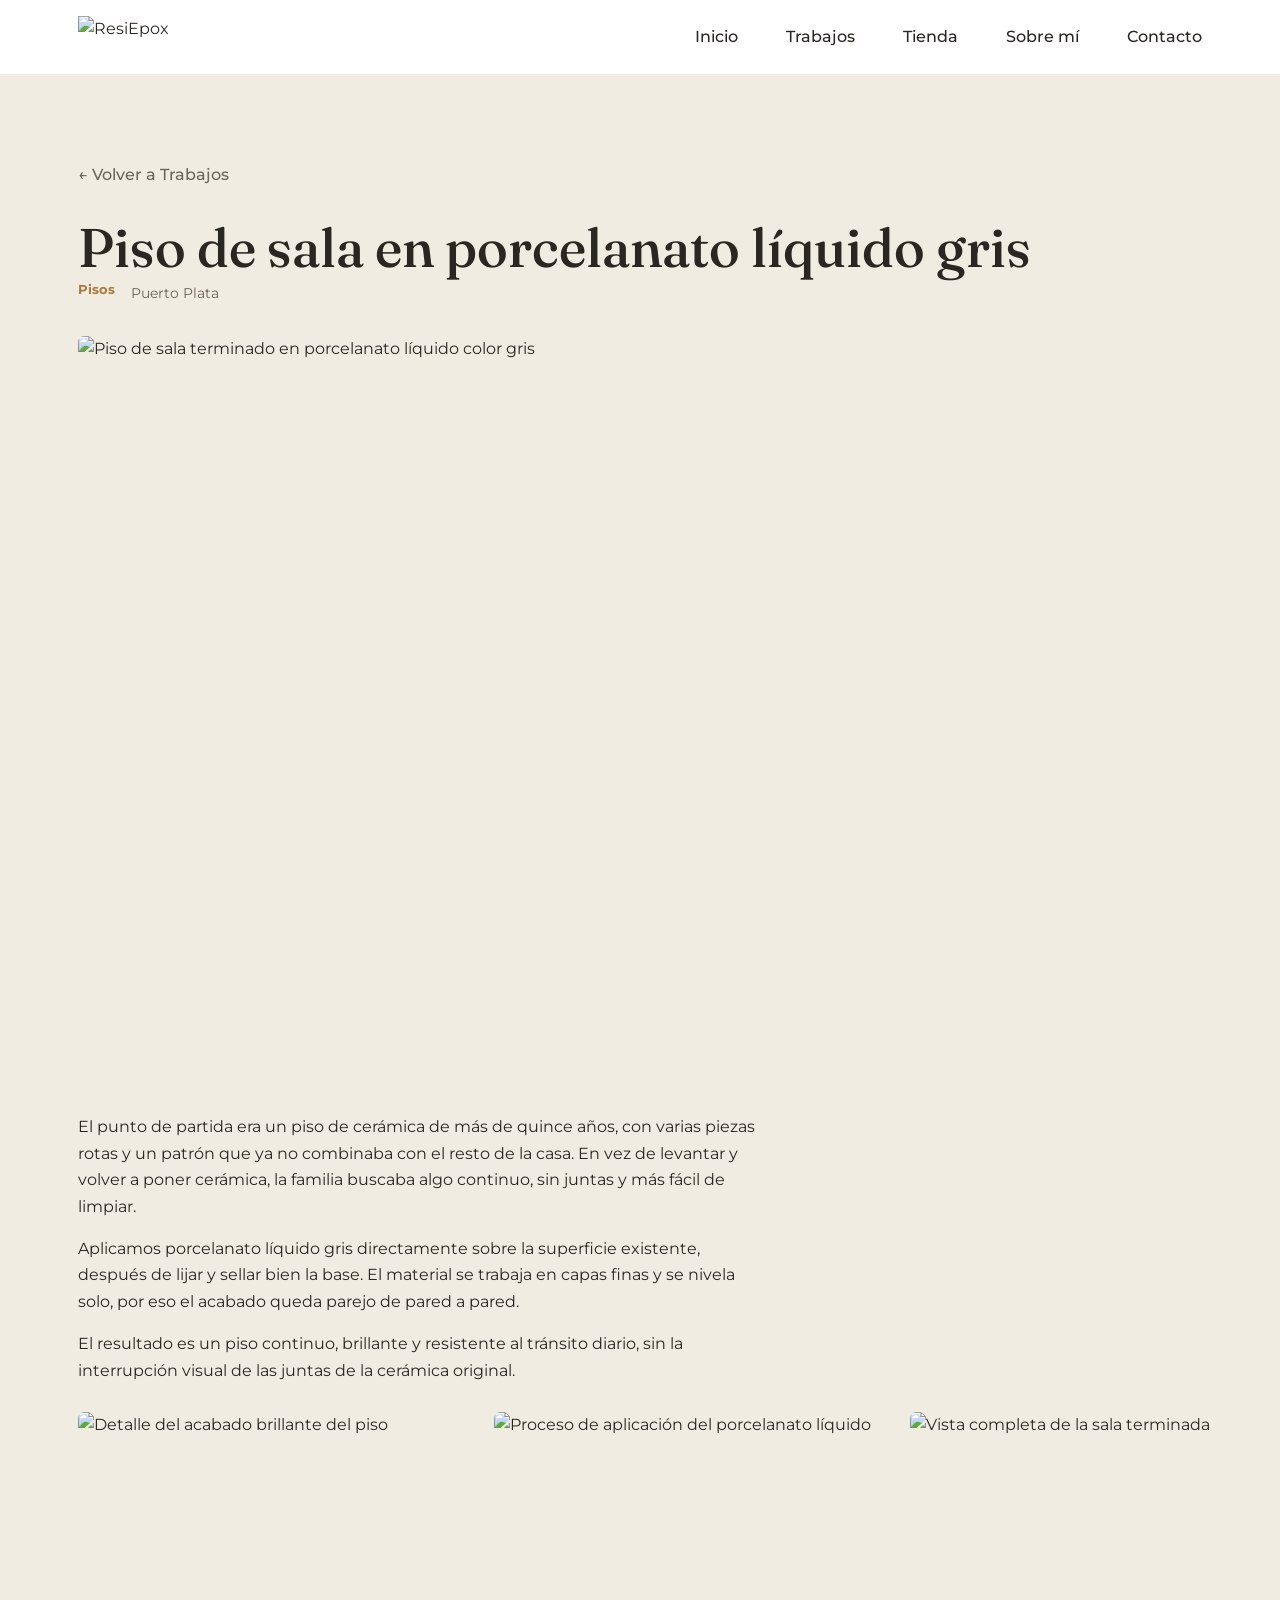
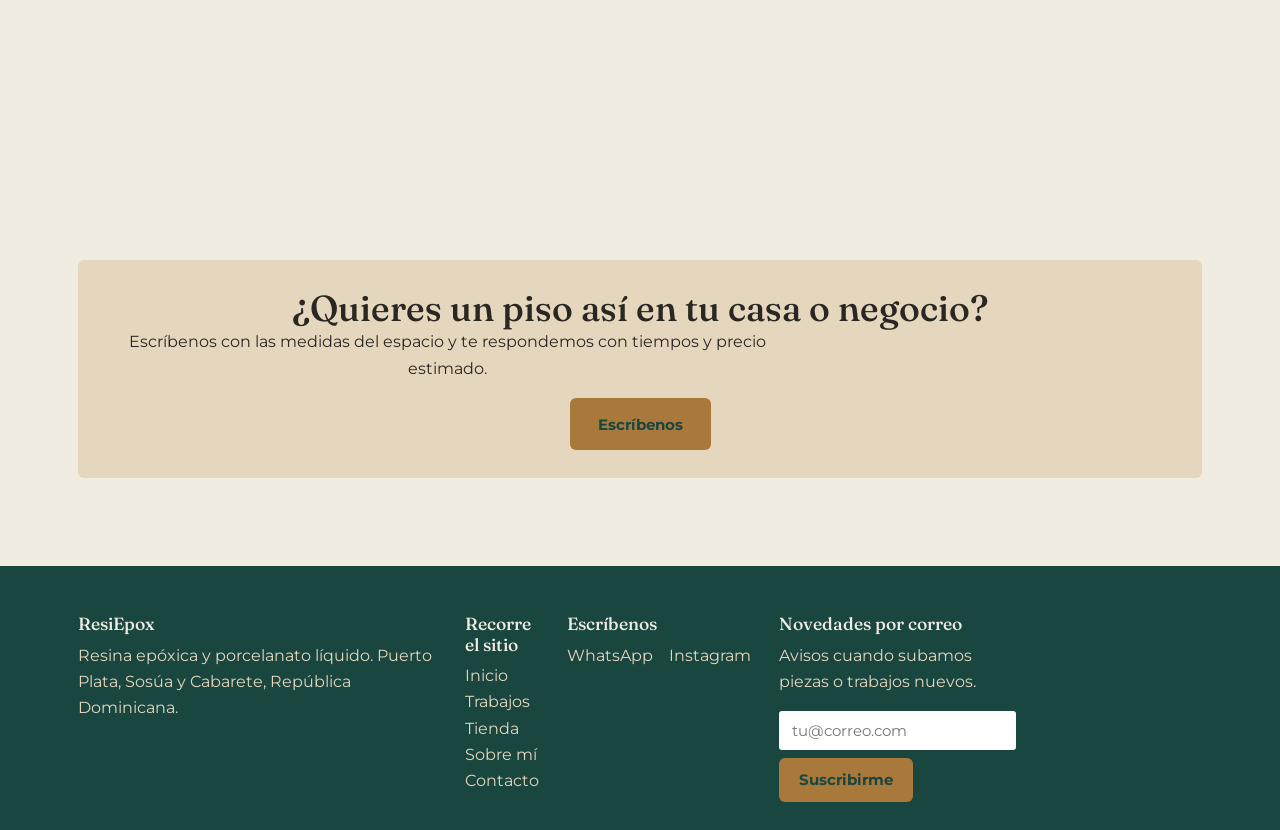
==== plantilla-trabajo.html @ c6887ee3 "Correcciones: logo, menú móvil, zona de trabajo, fuente" ====
<!DOCTYPE html>
<!--
  PLANTILLA-TRABAJO.HTML
  ¡Este es el archivo más importante para el día a día del sitio!

  CÓMO PUBLICAR UN TRABAJO NUEVO, PASO A PASO:
  1. En VS Code, haz clic derecho sobre este archivo -> "Copy" ->
     clic derecho en la carpeta -> "Paste". Se creará una copia
     llamada "plantilla-trabajo copy.html" o similar.
  2. Renombra esa copia con un nombre corto y sin espacios que
     describa el trabajo, por ejemplo: trabajo-piso-sala-enero.html
  3. Abre el archivo nuevo y busca cada bloque marcado con
     "EDITA ESTO" más abajo. Cambia el texto y las fotos.
  4. Borra esta nota y la meta-etiqueta "noindex" del <head> (están
     marcadas más abajo) — esas dos cosas son solo para que ESTA
     plantilla en blanco no aparezca en Google por accidente.
  5. Ve a trabajos.html, busca la categoría correspondiente, copia
     un bloque <article class="tarjeta-trabajo"> y actualiza su
     "href" para que apunte al archivo nuevo que creaste.
  6. Guarda, y sube los cambios con: git add . / git commit -m "..." / git push
-->
<html lang="es">

<head>
  <meta charset="UTF-8">
  <meta name="viewport" content="width=device-width, initial-scale=1.0">

  <!-- EDITA ESTO: título único para este trabajo -->
  <title>Piso de sala en porcelanato líquido gris | ResiEpox</title>

  <!-- EDITA ESTO: descripción de 1-2 frases sobre este trabajo en particular -->
  <meta name="description"
    content="Renovación de un piso de sala con porcelanato líquido gris, acabado continuo y de alto brillo, en Puerto Plata.">

  <!-- EDITA ESTO: cambia "plantilla-trabajo.html" por el nombre real del archivo -->
  <link rel="canonical" href="https://wifredo04.github.io/ResiEpox/plantilla-trabajo.html">

  <!--
    IMPORTANTE: esta línea le dice a Google "no muestres esta
    página en tus resultados de búsqueda". La dejamos aquí para
    que la plantilla en blanco nunca aparezca indexada. BÓRRALA
    en cada copia que conviertas en un trabajo real.
  -->
  <meta name="robots" content="noindex">

  <meta property="og:type" content="article">
  <meta property="og:title" content="Piso de sala en porcelanato líquido gris | ResiEpox">
  <meta property="og:description"
    content="Renovación de un piso de sala con porcelanato líquido gris, acabado continuo y de alto brillo.">
  <meta property="og:image" content="https://wifredo04.github.io/ResiEpox/img/portada-social.jpg">
  <meta property="og:locale" content="es_ES">

  <link rel="icon" type="image/svg+xml" href="img/favicon.svg">
  <link rel="preconnect" href="https://fonts.googleapis.com">
  <link rel="preconnect" href="https://fonts.gstatic.com" crossorigin>
  <link
    href="https://fonts.googleapis.com/css2?family=Fraunces:opsz,wght@9..144,400;9..144,600;9..144,700&family=Montserrat:wght@400;500;600&display=swap"
    rel="stylesheet">
  <link rel="stylesheet" href="css/estilos.css?v=4">
</head>

<body>

  <header class="cabecera">
    <div class="contenedor cabecera-fila">
      <a href="index.html" class="marca"><img src="img/3.svg" alt="ResiEpox" data-logo-normal="img/3.svg"
          data-logo-scroll="img/2.svg"></a>
      <button type="button" class="menu-boton" id="boton-menu" aria-expanded="false" aria-controls="nav-principal">
        <span class="menu-boton-linea"></span>
        <span class="menu-boton-linea"></span>
        <span class="menu-boton-linea"></span>
        <span class="sr-only">Abrir menú</span>
      </button>
      <nav class="nav" id="nav-principal" aria-label="Principal">
        <a href="index.html">Inicio</a>
        <a href="trabajos.html" aria-current="page">Trabajos</a>
        <a href="tienda.html">Tienda</a>
        <a href="sobre.html">Sobre mí</a>
        <a href="contacto.html">Contacto</a>
      </nav>
    </div>
  </header>

  <section class="seccion">
    <div class="contenedor">
      <a href="trabajos.html" class="volver-enlace">← Volver a Trabajos</a>

      <!-- EDITA ESTO: título del trabajo -->
      <h1>Piso de sala en porcelanato líquido gris</h1>

      <!-- EDITA ESTO: la categoría y, si quieres, el mes/año -->
      <p class="trabajo-meta">
        <span class="etiqueta-categoria">Pisos</span>
        <span>Puerto Plata</span>
      </p>

      <!-- EDITA ESTO: foto principal grande. Sube tu foto a la carpeta img/ y escribe su nombre aquí -->
      <img src="img/placeholder.svg" alt="Piso de sala terminado en porcelanato líquido color gris"
        class="trabajo-imagen-principal" width="1200" height="750">

      <div class="trabajo-cuerpo">
        <!-- EDITA ESTO: cuenta la historia del trabajo en 2-4 párrafos cortos -->
        <p>El punto de partida era un piso de cerámica de más de quince años, con varias piezas rotas y un patrón que ya
          no combinaba con el resto de la casa. En vez de levantar y volver a poner cerámica, la familia buscaba algo
          continuo, sin juntas y más fácil de limpiar.</p>

        <p>Aplicamos porcelanato líquido gris directamente sobre la superficie existente, después de lijar y sellar bien
          la base. El material se trabaja en capas finas y se nivela solo, por eso el acabado queda parejo de pared a
          pared.</p>

        <p>El resultado es un piso continuo, brillante y resistente al tránsito diario, sin la interrupción visual de
          las juntas de la cerámica original.</p>
      </div>

      <!-- EDITA ESTO: 3 a 6 fotos de detalle o del proceso. Puedes borrar o agregar bloques <img> según cuántas fotos tengas -->
      <div class="galeria-trabajo">
        <img src="img/placeholder.svg" alt="Detalle del acabado brillante del piso" width="400" height="400">
        <img src="img/placeholder.svg" alt="Proceso de aplicación del porcelanato líquido" width="400" height="400">
        <img src="img/placeholder.svg" alt="Vista completa de la sala terminada" width="400" height="400">
      </div>

      <div class="caja-cta">
        <h2>¿Quieres un piso así en tu casa o negocio?</h2>
        <p>Escríbenos con las medidas del espacio y te respondemos con tiempos y precio estimado.</p>
        <a href="contacto.html" class="boton boton-primario">Escríbenos</a>
      </div>
    </div>
  </section>

  <footer class="pie">
    <div class="contenedor pie-fila">
      <div>
        <h3>ResiEpox</h3>
        <p>Resina epóxica y porcelanato líquido. Puerto Plata, Sosúa y Cabarete, República Dominicana.</p>
      </div>
      <div>
        <h3>Recorre el sitio</h3>
        <nav aria-label="Pie de página">
          <a href="index.html">Inicio</a><br>
          <a href="trabajos.html">Trabajos</a><br>
          <a href="tienda.html">Tienda</a><br>
          <a href="sobre.html">Sobre mí</a><br>
          <a href="contacto.html">Contacto</a>
        </nav>
      </div>
      <div>
        <h3>Escríbenos</h3>
        <div class="pie-redes">
          <a href="https://wa.me/18494737162">WhatsApp</a>
          <a href="https://instagram.com/tu_usuario">Instagram</a>
        </div>
      </div>
      <div class="pie-suscribir">
        <h3>Novedades por correo</h3>
        <p>Avisos cuando subamos piezas o trabajos nuevos.</p>
        <form action="https://buttondown.com/api/emails/embed-subscribe/tu-usuario" method="post"
          class="form-suscribir">
          <label for="correo-suscripcion" class="sr-only">Tu correo electrónico</label>
          <input type="email" name="email" id="correo-suscripcion" placeholder="tu@correo.com" required>
          <input type="hidden" name="embed" value="1">
          <button type="submit" class="boton boton-primario">Suscribirme</button>
        </form>
      </div>
      <p class="pie-copyright">© <span id="anio"></span> ResiEpox. Todos los derechos reservados.</p>
    </div>
  </footer>

  <script src="js/script.js"></script>
</body>

</html>
---- css/estilos.css ----
/* ================================================================
   ESTILOS.CSS
   Esta es la ÚNICA hoja de estilos del sitio. La usan TODAS las
   páginas (index.html, trabajos.html, contacto.html, etc.).
   Si cambias algo aquí, cambia en todo el sitio a la vez.

   Está organizada en secciones numeradas. Usa Ctrl+F (Cmd+F en Mac)
   y busca el número de sección para saltar directo a ella.
   ================================================================ */

/* ----------------------------------------------------------------
   0. FUENTES (tipografías)
   Traemos dos familias de letra desde Google Fonts (un servicio
  gratuito de Google). 'Fraunces' es la fuente con carácter que
  usamos en los títulos; 'Montserrat' es la fuente limpia que usamos
   en el texto normal. @import trae el archivo de la fuente antes
   de que se dibuje cualquier otra cosa.
   ---------------------------------------------------------------- */
@import url('https://fonts.googleapis.com/css2?family=Fraunces:opsz,wght@9..144,400;9..144,500;9..144,600&family=Montserrat:wght@400&display=swap');

/* ----------------------------------------------------------------
   1. VARIABLES DE DISEÑO (custom properties)
   Piensa en esto como "cajitas con nombre": guardamos un valor
   una sola vez y lo usamos en todo el archivo escribiendo
   var(--nombre-de-la-variable). Si mañana quieres cambiar el
   color principal de TODO el sitio, lo cambias una sola vez aquí.
   ---------------------------------------------------------------- */
:root {
  /* Colores. Elegidos a partir del propio material con el que
     trabajas: el verde-tinta profundo evoca los vaciados de resina
     color océano; el dorado evoca los pigmentos metálicos (mica)
     que se usan en piezas de resina; el tono "papel" evoca el
     concreto o piso pulido. */
  --color-tinta: #1a4640;
  /* verde-tinta oscuro: fondo del header, el hero y el footer */
  --color-tinta-suave: #1c4842;
  /* variante un poco más clara de la tinta, para bordes/hover sobre fondo oscuro */
  --color-papel: #f1ece1;
  /* fondo claro cálido del contenido normal */
  --color-dorado: #a9793c;
  /* dorado/bronce: botones, enlaces, acentos */
  --color-dorado-suave: #e4d7be;
  /* dorado pálido: fondos suaves de sección, bordes */
  --color-texto: #2a2622;
  /* casi-negro cálido: texto principal sobre fondo claro */
  --color-texto-tenue: #6b6459;
  /* gris cálido: texto secundario (fechas, categorías) */

  /* Tipografías: una familia para títulos, otra para texto corrido. */
  --fuente-titulos: 'Fraunces', Georgia, serif;
  --fuente-texto: 'Montserrat', Arial, Helvetica, sans-serif;

  /* Espaciados reutilizables, para que todo el sitio respire con
     el mismo ritmo en vez de números sueltos por todos lados. */
  --espacio-xs: 0.5rem;
  --espacio-s: 1rem;
  --espacio-m: 1.75rem;
  --espacio-l: 3rem;
  --espacio-xl: 5.5rem;

  /* Ancho máximo del contenido: en pantallas muy anchas, el texto
     no se estira de borde a borde (sería difícil de leer). */
  --ancho-maximo: 1180px;

  /* Un radio de esquina discreto, reutilizado en fotos y botones. */
  --radio: 6px;
}

/* ----------------------------------------------------------------
   2. REINICIO BÁSICO (reset)
   Cada navegador trae sus propios márgenes y tamaños por defecto
   para etiquetas como <h1>, <p> o <ul>. Estas reglas los ponen en
   cero para que el espaciado del sitio sea el que nosotros
   decidimos a propósito, no un accidente del navegador.
   ---------------------------------------------------------------- */
* {
  margin: 0;
  padding: 0;
  box-sizing: border-box;
  /* el padding y el borde se cuentan DENTRO del ancho del elemento, no se suman aparte */
}

html {
  scroll-behavior: smooth;
  /* al hacer clic en un enlace tipo #seccion, se desplaza suave en vez de saltar de golpe */
}

img,
svg {
  max-width: 100%;
  /* ninguna imagen se desborda de su contenedor */
  display: block;
  /* quita un espacio en blanco "fantasma" que los navegadores agregan debajo de las imágenes */
}

a {
  color: inherit;
  /* los enlaces heredan el color del texto que los rodea en vez del azul por defecto */
  text-decoration: none;
  /* sin subrayado por defecto; lo agregamos nosotros donde ayude a la lectura */
}

ul {
  list-style: none;
  /* quitamos los puntitos por defecto de las listas; los agregamos donde se necesiten */
}

button {
  font: inherit;
  /* los botones usan la misma fuente que el resto del sitio, no la fuente del sistema operativo */
  cursor: pointer;
  border: none;
  background: none;
}

/* Clase de utilidad: oculta texto visualmente pero lo deja
   disponible para lectores de pantalla (accesibilidad). La usamos,
   por ejemplo, en el botón del menú de celular. */
.sr-only {
  position: absolute;
  width: 1px;
  height: 1px;
  padding: 0;
  margin: -1px;
  overflow: hidden;
  clip: rect(0, 0, 0, 0);
  white-space: nowrap;
  border: 0;
}

/* Respeta a las personas que configuraron su sistema para reducir
   animaciones (mareos, problemas vestibulares). Si esa opción está
   activada, quitamos las transiciones suaves. */
@media (prefers-reduced-motion: reduce) {
  * {
    transition: none !important;
    scroll-behavior: auto !important;
  }
}

/* ----------------------------------------------------------------
   3. ESTILOS BASE DEL TEXTO
   ---------------------------------------------------------------- */
body {
  font-family: var(--fuente-texto);
  font-size: 1rem;
  line-height: 1.65;
  /* separación entre renglones: cómoda para leer texto corrido */
  color: var(--color-texto);
  background-color: var(--color-papel);
}

h1,
h2,
h3 {
  font-family: var(--fuente-titulos);
  font-weight: 500;
  line-height: 1.15;
  /* los títulos van más "apretados" que el texto normal, es lo esperado en tipografía */
  color: var(--color-texto);
}

h1 {
  font-size: 2.5rem;
}

h2 {
  font-size: 1.85rem;
}

h3 {
  font-size: 1.3rem;
}

p {
  max-width: 62ch;
  /* "ch" = ancho de la letra "0"; 62ch evita párrafos demasiado anchos, más fáciles de leer */
}

/* En pantallas medianas/grandes, los títulos crecen un poco más. */
@media (min-width: 768px) {
  h1 {
    font-size: 3.4rem;
  }

  h2 {
    font-size: 2.25rem;
  }

  h3 {
    font-size: 1.5rem;
  }
}

/* Todo elemento que reciba foco por teclado (Tab) muestra un
   contorno visible. Esto es esencial para personas que navegan
   sin mouse; nunca debe quitarse el foco sin reemplazarlo. */
:focus-visible {
  outline: 3px solid var(--color-dorado);
  outline-offset: 2px;
}

/* ----------------------------------------------------------------
   4. CONTENEDOR Y UTILIDADES DE SECCIÓN
   ---------------------------------------------------------------- */
.contenedor {
  width: 100%;
  max-width: var(--ancho-maximo);
  margin: 0 auto;
  /* centra el contenedor horizontalmente */
  padding: 0 var(--espacio-m);
}

.seccion {
  padding: var(--espacio-xl) 0;
  /* separación vertical generosa entre secciones */
}

.seccion-oscura {
  background-color: var(--color-tinta);
  color: var(--color-papel);
}

.seccion-dorada {
  background-color: var(--color-dorado-suave);
}

.texto-centrado {
  text-align: center;
}

/* ----------------------------------------------------------------
   5. ENCABEZADO Y NAVEGACIÓN
   ---------------------------------------------------------------- */
.cabecera {
  background-color: #ffffff;
  position: sticky;
  /* el header se queda pegado arriba al hacer scroll */
  top: 0;
  z-index: 50;
  /* asegura que el header quede por encima del resto del contenido */
}

.cabecera-fila {
  display: flex;
  align-items: center;
  justify-content: space-between;
  padding-top: var(--espacio-s);
  padding-bottom: var(--espacio-s);
}

.marca {
  display: block;
  height: 42px; width: auto;
  min-width: 0;
  flex: 0 1 auto;
}

.marca img {
  width: 100%;
  max-width: 450px;
  height: auto;
  transition: opacity 0.28s ease, transform 0.18s ease;
}

.marca img.logo-cambiando {
  opacity: 0;
  transform: scale(0.97);
}

/* Botón de hamburguesa: solo se ve en pantallas angostas.
   Son 3 líneas (span) apiladas con flexbox. */
.menu-boton {
  display: flex;
  flex-direction: column;
  gap: 5px;
  padding: var(--espacio-xs);
}

.menu-boton-linea {
  width: 24px;
  height: 2px;
  background-color: var(--color-papel);
}

.nav {
  display: none;
  /* en celular, el menú empieza oculto */
  flex-direction: column;
  gap: var(--espacio-s);
  position: absolute;
  top: 100%;
  left: 0;
  right: 0;
  background-color: var(--color-tinta);
  padding: var(--espacio-m);
}

/* Cuando el JavaScript agrega la clase "nav-visible", el menú
   de celular se muestra. Ver js/script.js, sección del menú. */
.nav.nav-visible {
  display: flex;
}

.nav a {
  color: var(--color-texto);
  font-weight: 500;
  padding: var(--espacio-xs) 0;
}

.nav a:hover,
.nav a:focus-visible {
  color: var(--color-dorado-suave);
}

/* Desde tablet/escritorio: se oculta la hamburguesa y el menú se
   muestra siempre, en fila, dentro del propio header. */
@media (min-width: 768px) {
  .menu-boton {
    display: none;
  }

  .nav {
    display: flex;
    flex-direction: row;
    gap: var(--espacio-l);
    position: static;
    padding: 0;
    background: none;
  }
}



/* ----------------------------------------------------------------
   6. BOTONES (llamadas a la acción)
   ---------------------------------------------------------------- */
.boton {
  display: inline-block;
  font-family: var(--fuente-texto);
  font-weight: 700;
  font-size: 0.95rem;
  padding: 0.85rem 1.75rem;
  border-radius: var(--radio);
  transition: transform 0.15s ease, background-color 0.15s ease;
}

.boton:hover,
.boton:focus-visible {
  transform: translateY(-2px);
  /* un ligero "levantamiento" al pasar el mouse, sutil */
}

.boton-primario {
  background-color: var(--color-dorado);
  color: var(--color-tinta);
}

.boton-primario:hover,
.boton-primario:focus-visible {
  background-color: #bd8a49;
}

.boton-secundario {
  background-color: transparent;
  color: var(--color-papel);
  border: 1.5px solid var(--color-papel);
}

.boton-secundario:hover,
.boton-secundario:focus-visible {
  background-color: rgba(241, 236, 225, 0.12);
}

/* ----------------------------------------------------------------
   7. HERO (bloque de bienvenida en index.html)
   ---------------------------------------------------------------- */
.hero {
  background-color: var(--color-tinta);
  color: var(--color-papel);
  padding-top: var(--espacio-xl);
  padding-bottom: var(--espacio-l);
}

.hero-fila {
  display: grid;
  gap: var(--espacio-l);
  align-items: center;
}

.hero h1 {
  color: var(--color-papel);
}

.hero p {
  margin-top: var(--espacio-s);
  font-size: 1.1rem;
  color: var(--color-dorado-suave);
}

.hero-botones {
  display: flex;
  flex-wrap: wrap;
  gap: var(--espacio-s);
  margin-top: var(--espacio-m);
}

.hero-imagen img {
  border-radius: var(--radio);
}

/* Desde tablet/escritorio, el hero pasa de una columna (texto
   arriba, foto abajo) a dos columnas lado a lado. */
@media (min-width: 900px) {
  .hero-fila {
    grid-template-columns: 1.1fr 1fr;
  }
}

/* Franja ondulada que separa el hero (oscuro) del contenido
   (claro). Es un SVG simple: una sola curva rellena de color.
   Al ser del mismo color que el fondo de la sección siguiente,
   crea el efecto de "borde derramado", como resina servida. */
.divisor-ondulado {
  display: block;
  width: 100%;
  height: auto;
}

.divisor-ondulado path {
  fill: var(--color-papel);
}

/* ----------------------------------------------------------------
   8. TARJETAS DE CATEGORÍA / TRABAJOS
   ---------------------------------------------------------------- */
.rejilla-categorias {
  display: grid;
  gap: var(--espacio-m);
  margin-top: var(--espacio-l);
  grid-template-columns: 1fr;
  /* una sola columna en celular */
}

@media (min-width: 640px) {
  .rejilla-categorias {
    grid-template-columns: repeat(2, 1fr);
  }
}

@media (min-width: 1000px) {
  .rejilla-categorias {
    grid-template-columns: repeat(3, 1fr);
  }
}

.tarjeta-categoria img {
  border-radius: var(--radio);
  aspect-ratio: 4 / 3;
  /* mantiene una proporción constante aunque cambien de tamaño de foto */
  object-fit: cover;
  /* recorta la foto para llenar el espacio sin deformarla */
}

.tarjeta-categoria h3 {
  margin-top: var(--espacio-xs);
}

.tarjeta-categoria p {
  color: var(--color-texto-tenue);
  font-size: 0.95rem;
}

/* La rejilla de trabajos (en trabajos.html) reutiliza la misma
   rejilla de categorías, pero con tarjetas que llevan borde. */
.tarjeta-trabajo {
  border: 1px solid var(--color-dorado-suave);
  border-radius: var(--radio);
  overflow: hidden;
  /* recorta la esquina de la foto para que respete el borde redondeado */
}

.tarjeta-trabajo img {
  aspect-ratio: 4 / 3;
  object-fit: cover;
}

.tarjeta-trabajo-cuerpo {
  padding: var(--espacio-s);
}

.etiqueta-categoria {
  display: inline-block;
  font-size: 0.8rem;
  font-weight: 700;
  color: var(--color-dorado);
  margin-bottom: var(--espacio-xs);
}

.tarjeta-trabajo p {
  color: var(--color-texto-tenue);
  font-size: 0.95rem;
  margin: var(--espacio-xs) 0;
}

.enlace-ver-mas {
  font-weight: 700;
  color: var(--color-tinta);
  border-bottom: 1.5px solid var(--color-dorado);
}

/* Cuando alguien hace clic en un botón de .filtro-boton (más abajo),
   el navegador salta a un título como <h2 id="pisos">. Como el
   encabezado queda fijo arriba (position: sticky), sin esta regla
   ese encabezado taparía el título justo al llegar. Este margen
   extra de scroll evita ese problema. */
h2[id] {
  scroll-margin-top: 5.5rem;
}

/* ----------------------------------------------------------------
   9. NAVEGACIÓN RÁPIDA POR CATEGORÍA (trabajos.html)
   Son enlaces normales de HTML que apuntan a cada sección de la
   página (ej: href="#pisos"), con forma de píldora. No necesitan
   JavaScript: el propio navegador desplaza la página al hacer
   clic. Esto mantiene el sitio simple y funciona aunque alguien
   tenga JavaScript desactivado.
   ---------------------------------------------------------------- */
.fila-filtros {
  display: flex;
  flex-wrap: wrap;
  gap: var(--espacio-xs);
  margin: var(--espacio-m) 0 var(--espacio-l);
}

.filtro-boton {
  padding: 0.5rem 1.1rem;
  border: 1.5px solid var(--color-dorado);
  border-radius: 999px;
  /* forma de píldora */
  font-size: 0.9rem;
  font-weight: 500;
  color: var(--color-tinta);
  transition: background-color 0.15s ease, color 0.15s ease;
}

.filtro-boton:hover,
.filtro-boton:focus-visible {
  background-color: var(--color-dorado);
  color: var(--color-papel);
}

/* ----------------------------------------------------------------
   10. PÁGINA DE UN TRABAJO INDIVIDUAL
   ---------------------------------------------------------------- */
.volver-enlace {
  display: inline-block;
  margin-bottom: var(--espacio-m);
  font-weight: 500;
  color: var(--color-texto-tenue);
}

.trabajo-meta {
  display: flex;
  gap: var(--espacio-s);
  align-items: center;
  color: var(--color-texto-tenue);
  font-size: 0.9rem;
  margin-bottom: var(--espacio-m);
}

.trabajo-imagen-principal {
  border-radius: var(--radio);
  aspect-ratio: 16 / 10;
  object-fit: cover;
  margin-bottom: var(--espacio-m);
}

.galeria-trabajo {
  display: grid;
  grid-template-columns: repeat(2, 1fr);
  gap: var(--espacio-s);
  margin: var(--espacio-m) 0;
}

.galeria-trabajo img {
  border-radius: var(--radio);
  aspect-ratio: 1 / 1;
  object-fit: cover;
}

@media (min-width: 640px) {
  .galeria-trabajo {
    grid-template-columns: repeat(3, 1fr);
  }
}

.trabajo-cuerpo p {
  margin-bottom: var(--espacio-s);
}

.caja-cta {
  background-color: var(--color-dorado-suave);
  border-radius: var(--radio);
  padding: var(--espacio-m);
  margin-top: var(--espacio-l);
  text-align: center;
}

.caja-cta .boton-primario {
  margin-top: var(--espacio-s);
}

/* ----------------------------------------------------------------
   11. PÁGINA DE CONTACTO
   ---------------------------------------------------------------- */
.rejilla-contacto {
  display: grid;
  gap: var(--espacio-m);
  margin-top: var(--espacio-l);
  grid-template-columns: 1fr;
}

@media (min-width: 768px) {
  .rejilla-contacto {
    grid-template-columns: repeat(3, 1fr);
  }
}

.tarjeta-contacto {
  border: 1px solid var(--color-dorado-suave);
  border-radius: var(--radio);
  padding: var(--espacio-m);
}

.tarjeta-contacto h3 {
  margin-bottom: var(--espacio-xs);
}

.tarjeta-contacto a {
  font-weight: 700;
  color: var(--color-dorado);
}

/* ----------------------------------------------------------------
   12. PIE DE PÁGINA (footer)
   ---------------------------------------------------------------- */
.pie {
  background-color: var(--color-tinta);
  color: var(--color-dorado-suave);
  padding: var(--espacio-l) 0 var(--espacio-m);
}

.pie-fila {
  display: flex;
  flex-direction: column;
  gap: var(--espacio-m);
}

@media (min-width: 768px) {
  .pie-fila {
    flex-direction: row;
    justify-content: space-between;
    align-items: flex-start;
  }
}

.pie h3 {
  color: var(--color-papel);
  font-size: 1.1rem;
  margin-bottom: var(--espacio-xs);
}

.pie-redes {
  display: flex;
  gap: var(--espacio-s);
  margin-top: var(--espacio-xs);
}

.pie-copyright {
  margin-top: var(--espacio-l);
  font-size: 0.85rem;
  color: var(--color-tinta-suave);
  border-top: 1px solid var(--color-tinta-suave);
  padding-top: var(--espacio-m);
}

/* ----------------------------------------------------------------
   13. PÁGINA "SOBRE MÍ"
   Reutiliza .hero-fila (sección 7) para la franja de dos columnas
   con foto, así que aquí solo hace falta el estilo de la lista de
   materiales.
   ---------------------------------------------------------------- */
.lista-simple {
  margin-top: var(--espacio-s);
}

.lista-simple li {
  padding: var(--espacio-xs) 0;
  border-bottom: 1px solid var(--color-dorado-suave);
}

/* ----------------------------------------------------------------
   14. TIENDA Y FORMULARIO DE CORREO
   ---------------------------------------------------------------- */

/* Precio dentro de una tarjeta de producto (reutiliza .tarjeta-trabajo,
   la misma tarjeta que usan los trabajos, para que la tienda se vea
   consistente con el resto del sitio) */
.producto-precio {
  font-family: var(--fuente-titulos);
  font-size: 1.15rem;
  color: var(--color-dorado);
  font-weight: 600;
}

/* Formulario de correo del pie de página: el campo de texto y el
   botón van en una misma fila, y se apilan solos si no caben */
.form-suscribir {
  display: flex;
  flex-wrap: wrap;
  gap: var(--espacio-xs);
  margin-top: var(--espacio-s);
}

.form-suscribir input[type="email"] {
  flex: 1;
  min-width: 10rem;
  padding: 0.6rem 0.85rem;
  border: none;
  border-radius: 3px;
  font-family: var(--fuente-texto);
  font-size: 0.95rem;
}

.form-suscribir .boton {
  padding: 0.6rem 1.25rem;
}
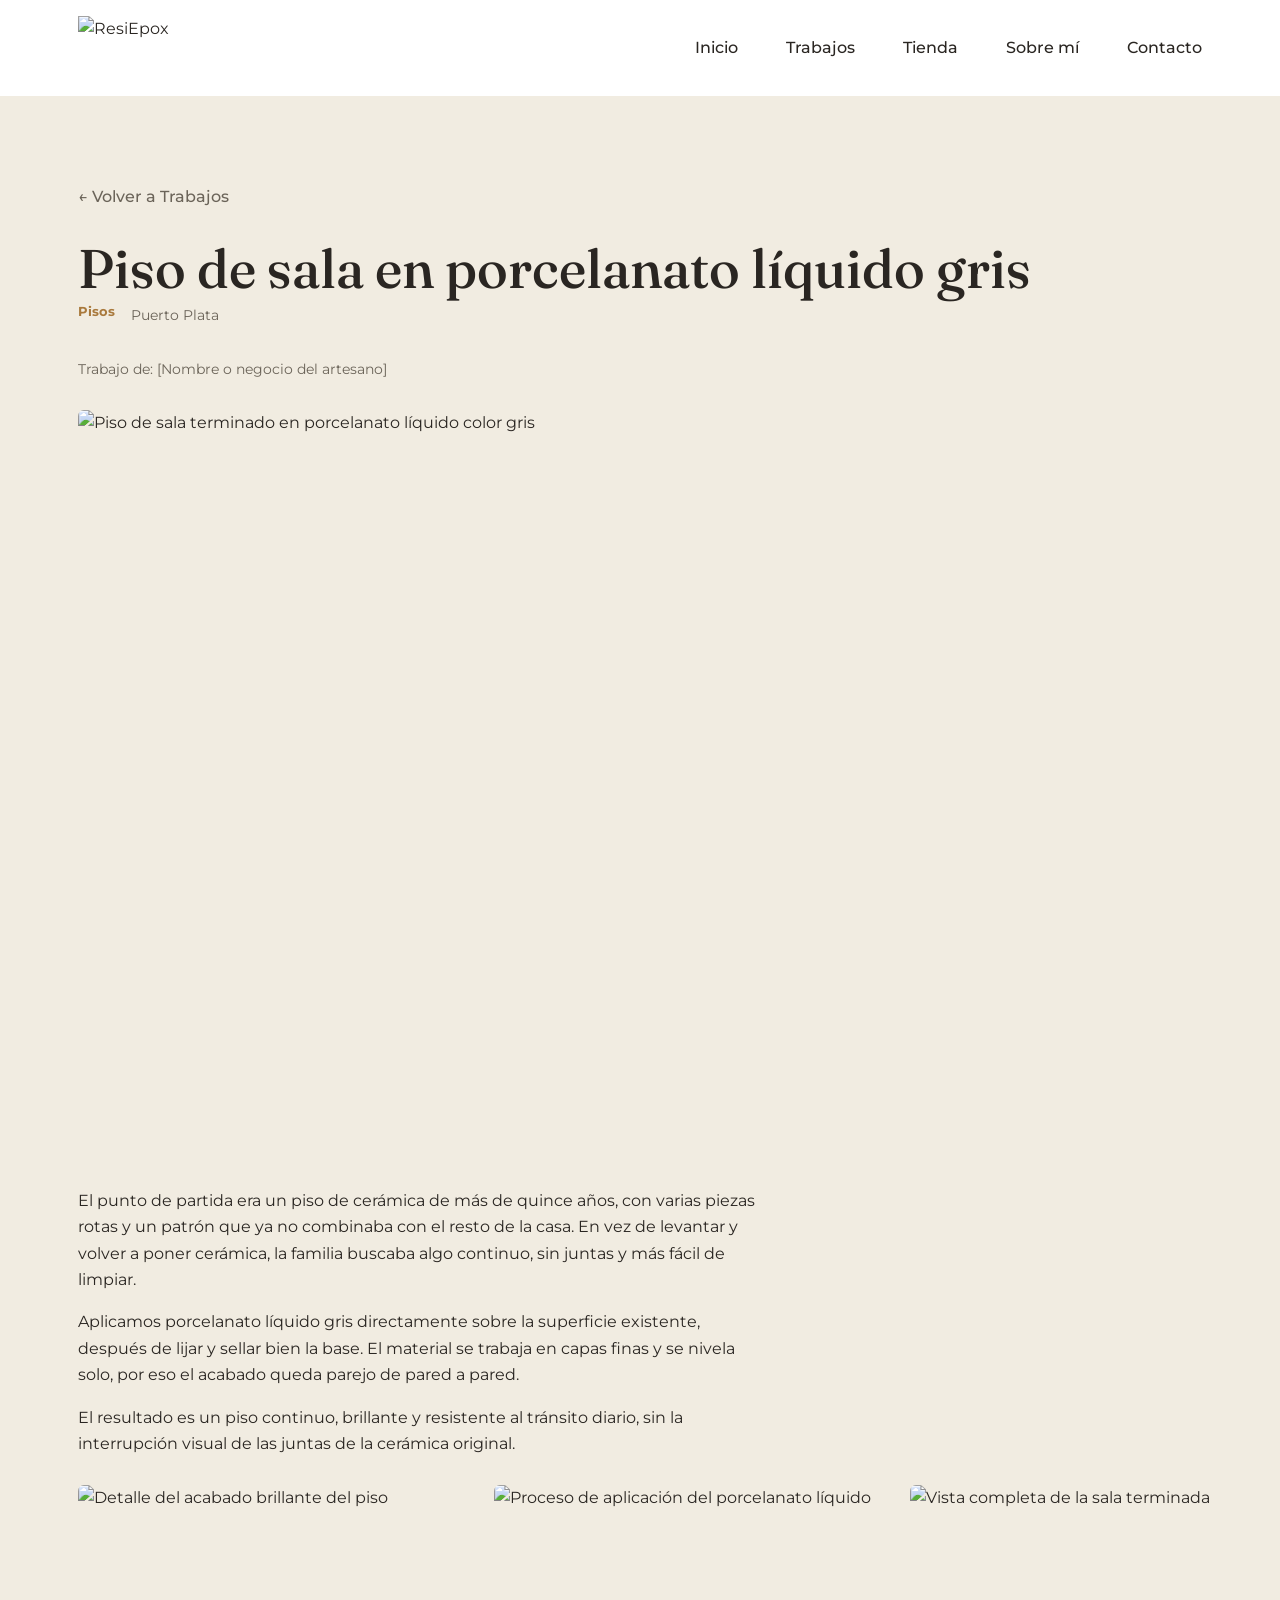
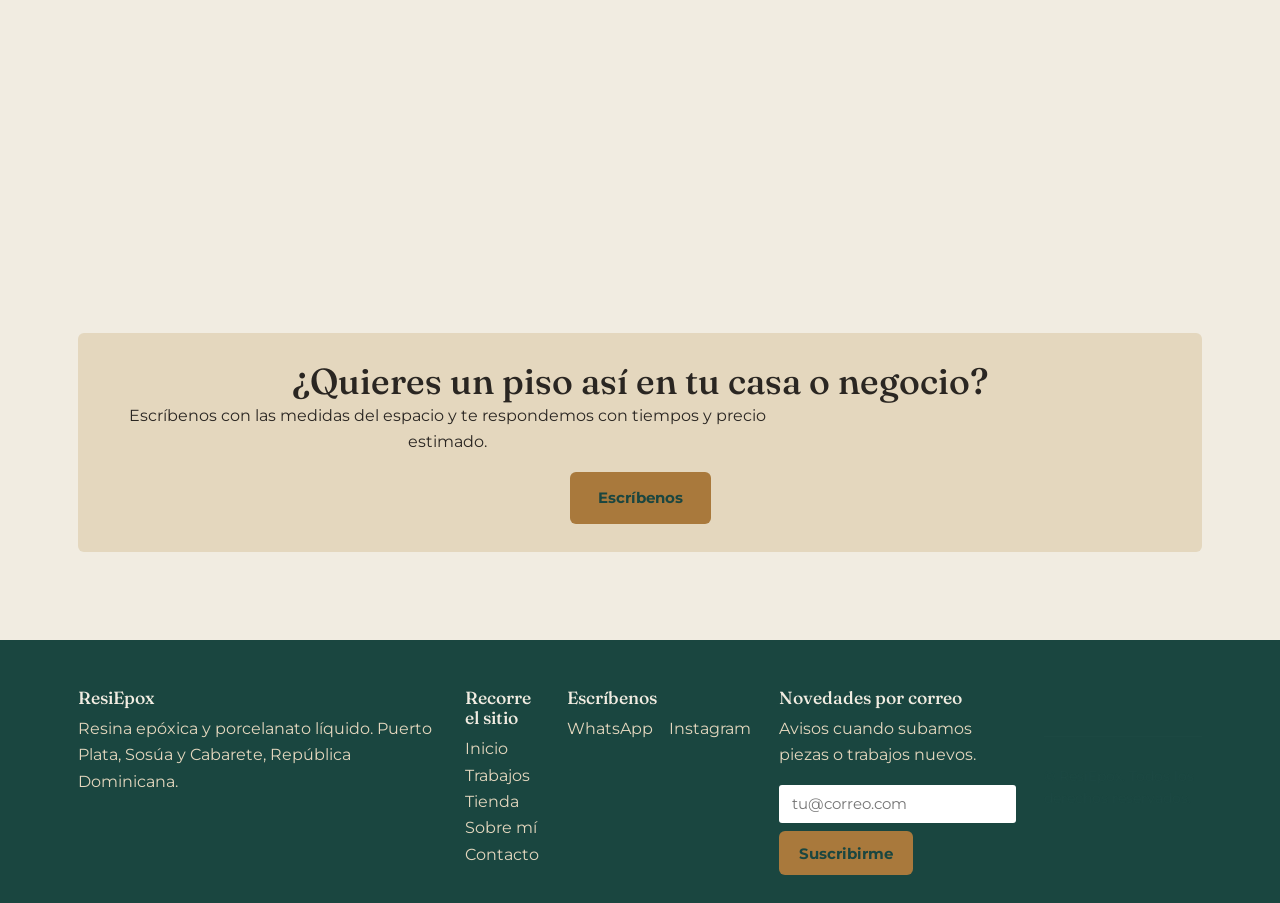
==== commit 06d96422: "estilos y plantilla de trabajo con un ejemplo" ====
--- a/plantilla-trabajo.html
+++ b/plantilla-trabajo.html
@@ -94,6 +94,13 @@
         <span>Puerto Plata</span>
       </p>
 
+      <!--
+        CRÉDITO: solo para cuando publiques el trabajo de OTRO artesano
+        (no el tuyo). Deja esta línea tal cual con su nombre/negocio;
+        bórrala por completo si el trabajo es tuyo.
+      -->
+      <p class="trabajo-meta"><span>Trabajo de: [Nombre o negocio del artesano]</span></p>
+
       <!-- EDITA ESTO: foto principal grande. Sube tu foto a la carpeta img/ y escribe su nombre aquí -->
       <img src="img/placeholder.svg" alt="Piso de sala terminado en porcelanato líquido color gris"
         class="trabajo-imagen-principal" width="1200" height="750">
--- a/css/estilos.css
+++ b/css/estilos.css
@@ -251,15 +251,19 @@
 
 .marca {
   display: block;
-  height: 42px; width: auto;
   min-width: 0;
   flex: 0 1 auto;
 }
 
+/* El logo flota dentro del encabezado: altura fija (ajusta este
+   numero si lo quieres mas grande o mas chico), el ancho se
+   acomoda solo sin deformarse, y nunca se sale del espacio
+   blanco del header. */
 .marca img {
-  width: 100%;
-  max-width: 450px;
-  height: auto;
+  display: block;
+  height: 64px;
+  width: auto;
+  max-width: 100%;
   transition: opacity 0.28s ease, transform 0.18s ease;
 }
 
